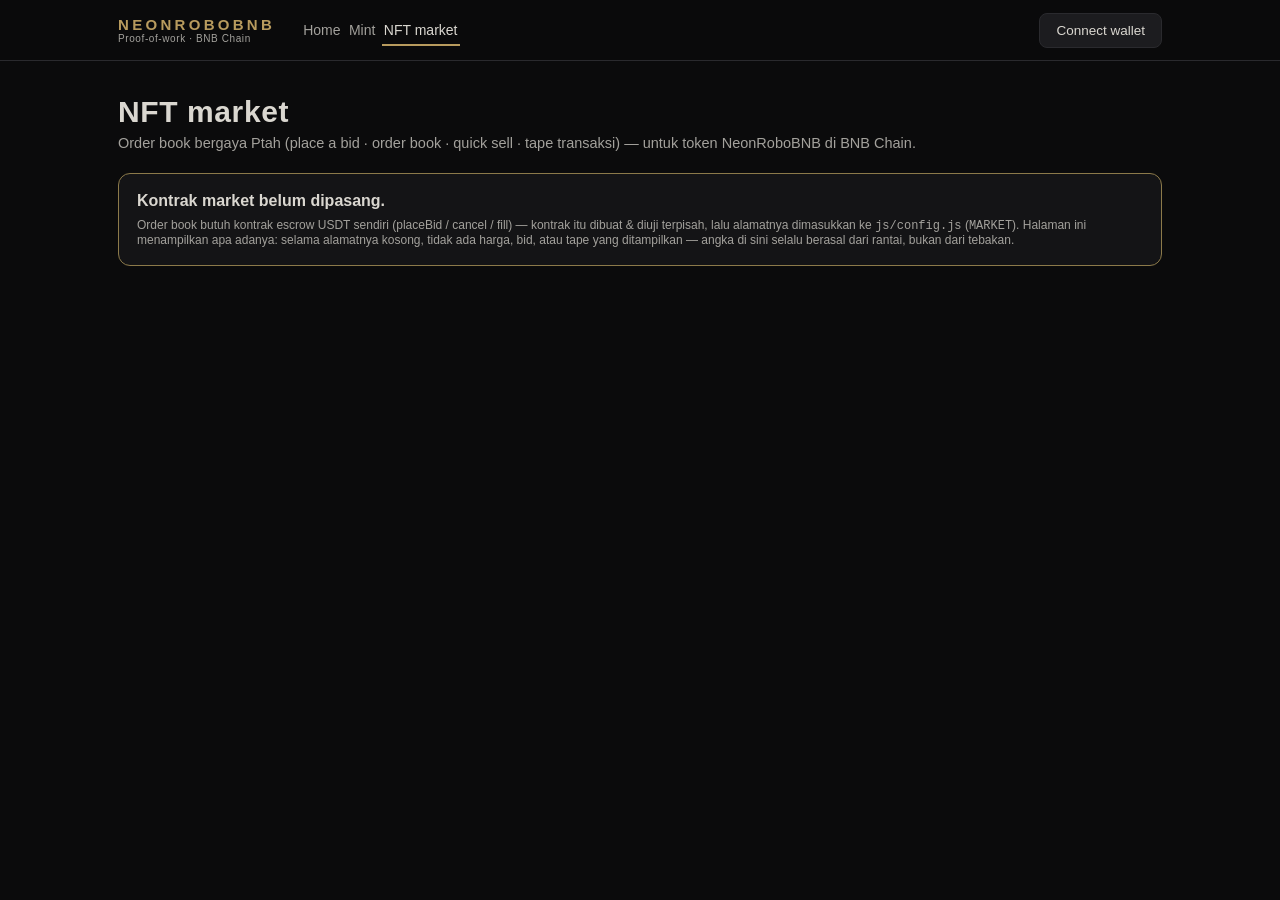
==== market.html @ 4df56b8e "NeonRoboBNB site mirror (no CNAME: keeps github.io serving while js.org PR is in review)" ====
<!DOCTYPE html>
<html lang="en">
<head>
  <meta charset="utf-8" />
  <meta name="viewport" content="width=device-width, initial-scale=1" />
  <title>NFT market · NeonRoboBNB</title>
  <meta name="description" content="NeonRoboBNB order book — state comes from the market contract on BNB Chain." />
  <link rel="stylesheet" href="css/style.css" />
</head>
<body>
<header class="site">
  <div class="wrap">
    <div class="brand">NEONROBOBNB<small>Proof-of-work · BNB Chain</small></div>
    <nav>
      <a href="index.html">Home</a>
      <a href="mint.html">Mint</a>
      <a href="market.html" class="on">NFT market</a>
    </nav>
    <div class="spacer"></div>
    <button id="connect">Connect wallet</button>
  </div>
</header>

<div class="wrap">
  <h1>NFT market</h1>
  <p class="sub">Order book bergaya Ptah (place a bid · order book · quick sell · tape transaksi) —
     untuk token NeonRoboBNB di BNB Chain.</p>

  <!-- State jujur: kontrak market memang BELUM ada. Tidak ada tabel yang
       diisi angka karangan; begitu CONFIG.MARKET diisi, blok live tampil. -->
  <div id="m-pending" class="panel gold">
    <b>Kontrak market belum dipasang.</b>
    <p class="tiny muted" style="margin:8px 0 0">
      Order book butuh kontrak escrow USDT sendiri (placeBid / cancel / fill) —
      kontrak itu dibuat & diuji terpisah, lalu alamatnya dimasukkan ke
      <span class="mono">js/config.js</span> (<span class="mono">MARKET</span>).
      Halaman ini menampilkan apa adanya: selama alamatnya kosong, tidak ada
      harga, bid, atau tape yang ditampilkan — angka di sini selalu berasal dari
      rantai, bukan dari tebakan.
    </p>
  </div>

  <div id="m-live" style="display:none">
    <div class="row" style="gap:12px; margin-bottom:16px">
      <div class="stat" style="flex:1"><div class="k">Best bid</div><div class="v gold" id="best">—</div></div>
      <div class="stat" style="flex:1"><div class="k">Open bids</div><div class="v" id="nbids">—</div></div>
      <div class="stat" style="flex:1"><div class="k">Fee</div><div class="v" id="fee">—</div></div>
      <div class="stat" style="flex:1"><div class="k">Next bid id</div><div class="v" id="next">—</div></div>
    </div>
    <div class="grid2">
      <div class="panel"><h2 style="margin-top:0">Order book</h2><div id="book"></div></div>
      <div class="panel"><h2 style="margin-top:0">Recent trades</h2><div id="tape"></div></div>
    </div>
  </div>
</div>

<div id="toast"></div>
<script src="js/vendor/ethers.umd.min.js"></script>
<script src="js/config.js"></script>
<script src="js/chain.js"></script>
<script src="js/app.js"></script>
<script>
/* Market reads activate only when CONFIG.MARKET carries a real address.
   The reader functions themselves will live in chain.js alongside the market
   contract's ABI — deliberately absent until then. */
(async () => {
  const UI = TempleUI, $ = UI.$;
  UI.onReady(() => {
    const live = typeof CONFIG.MARKET === "string" && CONFIG.MARKET.length === 42;
    $("m-pending").style.display = live ? "none" : "block";
    $("m-live").style.display = live ? "block" : "none";
    if (!live) return;
    UI.toast("MARKET terisi tapi reader belum dipasang — isi chain.js bersamaan dengan kontraknya.", true, 12000);
  });
})();
</script>
</body>
</html>
---- css/style.css ----
/* NeonRoboBNB — mint & gallery UI, laid out like ptah.trade: near-black
   surfaces, temple gold, coral accent, mono numerals (shared palette from
   the ptahsite build, which was reconstructed from ptah's own CSS chunks). */
:root {
  --bg: #0b0b0c;
  --panel: #141416;
  --panel2: #1c1c1f;
  --gold: #b89b5e;
  --gold-dim: #8c7a4a;
  --coral: #e98a7a;
  --text: #dad7d0;
  --muted: #a3a19c;
  --line: #2a2a2e;
  --ok: #7dc98f;
  --bad: #e98a7a;
  --font: "Avenir Next", -apple-system, BlinkMacSystemFont, "Segoe UI", Roboto, sans-serif;
  --mono: "SFMono-Regular", Consolas, "Liberation Mono", monospace;
}
* { box-sizing: border-box; }
html, body { margin: 0; padding: 0; background: var(--bg); color: var(--text); font-family: var(--font); }
a { color: var(--gold); text-decoration: none; }
a:hover { color: var(--coral); }
.wrap { max-width: 1080px; margin: 0 auto; padding: 0 18px 72px; }

header.site {
  position: sticky; top: 0; z-index: 30;
  background: rgba(11, 11, 12, .92); backdrop-filter: blur(8px);
  border-bottom: 1px solid var(--line);
}
header.site .wrap { display: flex; align-items: center; gap: 26px; height: 60px; padding-bottom: 0; }
.brand { font-weight: 700; letter-spacing: .22em; color: var(--gold); font-size: 15px; }
.brand small { display: block; letter-spacing: .06em; color: var(--muted); font-weight: 400; font-size: 10px; }
nav a { color: var(--muted); font-size: 14px; padding: 6px 2px; border-bottom: 2px solid transparent; }
nav a.on, nav a:hover { color: var(--text); border-color: var(--gold); }
.spacer { flex: 1; }
button, .btn {
  font-family: var(--font); font-size: 13.5px; cursor: pointer;
  background: var(--panel2); color: var(--text);
  border: 1px solid var(--line); border-radius: 8px; padding: 9px 16px;
}
button:hover, .btn:hover { border-color: var(--gold-dim); }
button.primary { background: var(--gold); color: #17120a; border-color: var(--gold); font-weight: 600; }
button.primary:hover { background: var(--coral); border-color: var(--coral); color: #20100c; }
button.coral { background: var(--coral); border-color: var(--coral); color: #20100c; font-weight: 600; }
button:disabled { opacity: .45; cursor: not-allowed; }
.addr { font-family: var(--mono); font-size: 12px; color: var(--muted); }

h1 { font-size: 30px; margin: 34px 0 6px; letter-spacing: .02em; }
h2 { font-size: 17px; margin: 30px 0 12px; color: var(--gold); letter-spacing: .08em; text-transform: uppercase; }
.sub { color: var(--muted); margin: 0 0 22px; font-size: 14.5px; }

.panel { background: var(--panel); border: 1px solid var(--line); border-radius: 12px; padding: 18px; margin-bottom: 18px; }
.panel.gold { border-color: var(--gold-dim); }
.row { display: flex; gap: 14px; flex-wrap: wrap; align-items: center; }
.row.between { justify-content: space-between; }
.grid2 { display: grid; grid-template-columns: 1fr 1fr; gap: 18px; }
@media (max-width: 820px) { .grid2 { grid-template-columns: 1fr; } }

table { width: 100%; border-collapse: collapse; font-size: 14px; }
th { text-align: left; color: var(--muted); font-weight: 500; font-size: 12px; letter-spacing: .06em; text-transform: uppercase; padding: 8px 10px; border-bottom: 1px solid var(--line); }
td { padding: 9px 10px; border-bottom: 1px solid #1e1e22; font-family: var(--mono); font-size: 13px; }
td.txt { font-family: var(--font); }
tr.best td { color: var(--gold); }
tr:hover td { background: #17171a; }

.num { font-family: var(--mono); }
.pill { display: inline-block; padding: 3px 9px; border-radius: 999px; font-size: 11.5px; border: 1px solid var(--line); color: var(--muted); }
.pill.ok { color: var(--ok); border-color: #2c4a33; }
.pill.bad { color: var(--bad); border-color: #4a2c2c; }
.pill.gold { color: var(--gold); border-color: var(--gold-dim); }

.stat { background: var(--panel2); border: 1px solid var(--line); border-radius: 10px; padding: 13px 15px; }
.stat .k { color: var(--muted); font-size: 11.5px; letter-spacing: .05em; text-transform: uppercase; }
.stat .v { font-family: var(--mono); font-size: 19px; margin-top: 5px; color: var(--text); }
.stat .v.gold { color: var(--gold); }

label { display: block; font-size: 12.5px; color: var(--muted); margin: 10px 0 5px; }
input, select {
  width: 100%; background: var(--panel2); color: var(--text);
  border: 1px solid var(--line); border-radius: 8px; padding: 10px 12px;
  font-family: var(--mono); font-size: 14px;
}
input:focus, select:focus { outline: none; border-color: var(--gold-dim); }

#toast {
  position: fixed; left: 50%; bottom: 26px; transform: translateX(-50%);
  background: var(--panel2); border: 1px solid var(--gold-dim); color: var(--text);
  padding: 11px 18px; border-radius: 10px; font-size: 13.5px; z-index: 99;
  max-width: 92vw; box-shadow: 0 8px 30px rgba(0,0,0,.5); display: none;
}
#toast.err { border-color: var(--bad); color: var(--bad); }
.muted { color: var(--muted); }
.mono { font-family: var(--mono); }
.tiny { font-size: 12px; }
.center { text-align: center; }
hr.sep { border: 0; border-top: 1px solid var(--line); margin: 26px 0; }

.hero { padding: 74px 0 34px; text-align: center; }
.hero h1 { font-size: 44px; color: var(--gold); letter-spacing: .1em; margin: 0 0 10px; }
.hero p { color: var(--muted); font-size: 16.5px; max-width: 620px; margin: 0 auto 26px; }
.cta { display: inline-block; margin: 0 8px; padding: 12px 26px; border-radius: 10px; }
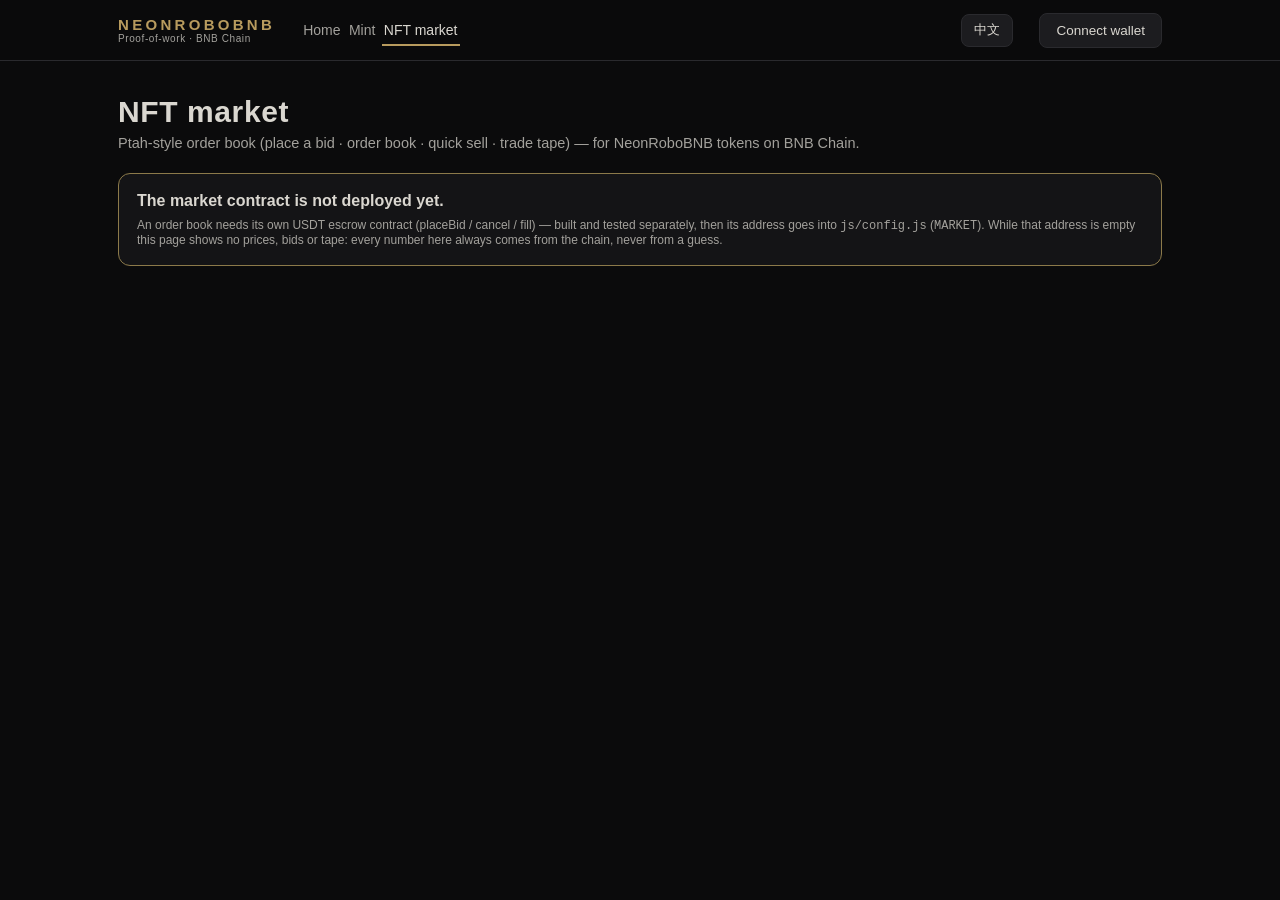
==== commit 849c8004: "i18n: English base + Chinese toggle; drop contract-held stat" ====
--- a/market.html
+++ b/market.html
@@ -6,50 +6,45 @@
   <title>NFT market · NeonRoboBNB</title>
   <meta name="description" content="NeonRoboBNB order book — state comes from the market contract on BNB Chain." />
   <link rel="stylesheet" href="css/style.css" />
+  <style>#lang { font-size: 12.5px; padding: 7px 12px; }</style>
 </head>
-<body>
+<body data-page="market">
 <header class="site">
   <div class="wrap">
-    <div class="brand">NEONROBOBNB<small>Proof-of-work · BNB Chain</small></div>
+    <div class="brand">NEONROBOBNB<small data-i18n="brand.sub">Proof-of-work · BNB Chain</small></div>
     <nav>
-      <a href="index.html">Home</a>
-      <a href="mint.html">Mint</a>
-      <a href="market.html" class="on">NFT market</a>
+      <a href="index.html" data-i18n="nav.home">Home</a>
+      <a href="mint.html" data-i18n="nav.mint">Mint</a>
+      <a href="market.html" class="on" data-i18n="nav.market">NFT market</a>
     </nav>
     <div class="spacer"></div>
-    <button id="connect">Connect wallet</button>
+    <button id="lang">中文</button>
+    <button id="connect" data-i18n="connect">Connect wallet</button>
   </div>
 </header>
 
 <div class="wrap">
-  <h1>NFT market</h1>
-  <p class="sub">Order book bergaya Ptah (place a bid · order book · quick sell · tape transaksi) —
-     untuk token NeonRoboBNB di BNB Chain.</p>
+  <h1 data-i18n="market.h1">NFT market</h1>
+  <p class="sub" data-i18n="market.sub">Ptah-style order book (place a bid · order book · quick sell · trade tape) — for NeonRoboBNB tokens on BNB Chain.</p>
 
-  <!-- State jujur: kontrak market memang BELUM ada. Tidak ada tabel yang
-       diisi angka karangan; begitu CONFIG.MARKET diisi, blok live tampil. -->
+  <!-- Honest state: the market contract does not exist yet. No table is
+       filled with invented numbers; once CONFIG.MARKET is set the live
+       block takes over. -->
   <div id="m-pending" class="panel gold">
-    <b>Kontrak market belum dipasang.</b>
-    <p class="tiny muted" style="margin:8px 0 0">
-      Order book butuh kontrak escrow USDT sendiri (placeBid / cancel / fill) —
-      kontrak itu dibuat & diuji terpisah, lalu alamatnya dimasukkan ke
-      <span class="mono">js/config.js</span> (<span class="mono">MARKET</span>).
-      Halaman ini menampilkan apa adanya: selama alamatnya kosong, tidak ada
-      harga, bid, atau tape yang ditampilkan — angka di sini selalu berasal dari
-      rantai, bukan dari tebakan.
-    </p>
+    <p style="margin:0" data-i18n="market.pending"><b>The market contract is not deployed yet.</b></p>
+    <p class="tiny muted" style="margin:8px 0 0" data-i18n="market.pending2">An order book needs its own USDT escrow contract (placeBid / cancel / fill) — built and tested separately, then its address goes into <span class="mono">js/config.js</span> (<span class="mono">MARKET</span>). While that address is empty this page shows no prices, bids or tape: every number here always comes from the chain, never from a guess.</p>
   </div>
 
   <div id="m-live" style="display:none">
     <div class="row" style="gap:12px; margin-bottom:16px">
-      <div class="stat" style="flex:1"><div class="k">Best bid</div><div class="v gold" id="best">—</div></div>
-      <div class="stat" style="flex:1"><div class="k">Open bids</div><div class="v" id="nbids">—</div></div>
-      <div class="stat" style="flex:1"><div class="k">Fee</div><div class="v" id="fee">—</div></div>
-      <div class="stat" style="flex:1"><div class="k">Next bid id</div><div class="v" id="next">—</div></div>
+      <div class="stat" style="flex:1"><div class="k" data-i18n="market.best">Best bid</div><div class="v gold" id="best">—</div></div>
+      <div class="stat" style="flex:1"><div class="k" data-i18n="market.nbids">Open bids</div><div class="v" id="nbids">—</div></div>
+      <div class="stat" style="flex:1"><div class="k" data-i18n="market.fee">Fee</div><div class="v" id="fee">—</div></div>
+      <div class="stat" style="flex:1"><div class="k" data-i18n="market.next">Next bid id</div><div class="v" id="next">—</div></div>
     </div>
     <div class="grid2">
-      <div class="panel"><h2 style="margin-top:0">Order book</h2><div id="book"></div></div>
-      <div class="panel"><h2 style="margin-top:0">Recent trades</h2><div id="tape"></div></div>
+      <div class="panel"><h2 style="margin-top:0" data-i18n="market.book">Order book</h2><div id="book"></div></div>
+      <div class="panel"><h2 style="margin-top:0" data-i18n="market.tape">Recent trades</h2><div id="tape"></div></div>
     </div>
   </div>
 </div>
@@ -58,6 +53,7 @@
 <script src="js/vendor/ethers.umd.min.js"></script>
 <script src="js/config.js"></script>
 <script src="js/chain.js"></script>
+<script src="js/i18n.js"></script>
 <script src="js/app.js"></script>
 <script>
 /* Market reads activate only when CONFIG.MARKET carries a real address.
@@ -70,7 +66,7 @@
     $("m-pending").style.display = live ? "none" : "block";
     $("m-live").style.display = live ? "block" : "none";
     if (!live) return;
-    UI.toast("MARKET terisi tapi reader belum dipasang — isi chain.js bersamaan dengan kontraknya.", true, 12000);
+    UI.toast(I18N.t("market.readerWarn"), true, 12000);
   });
 })();
 </script>
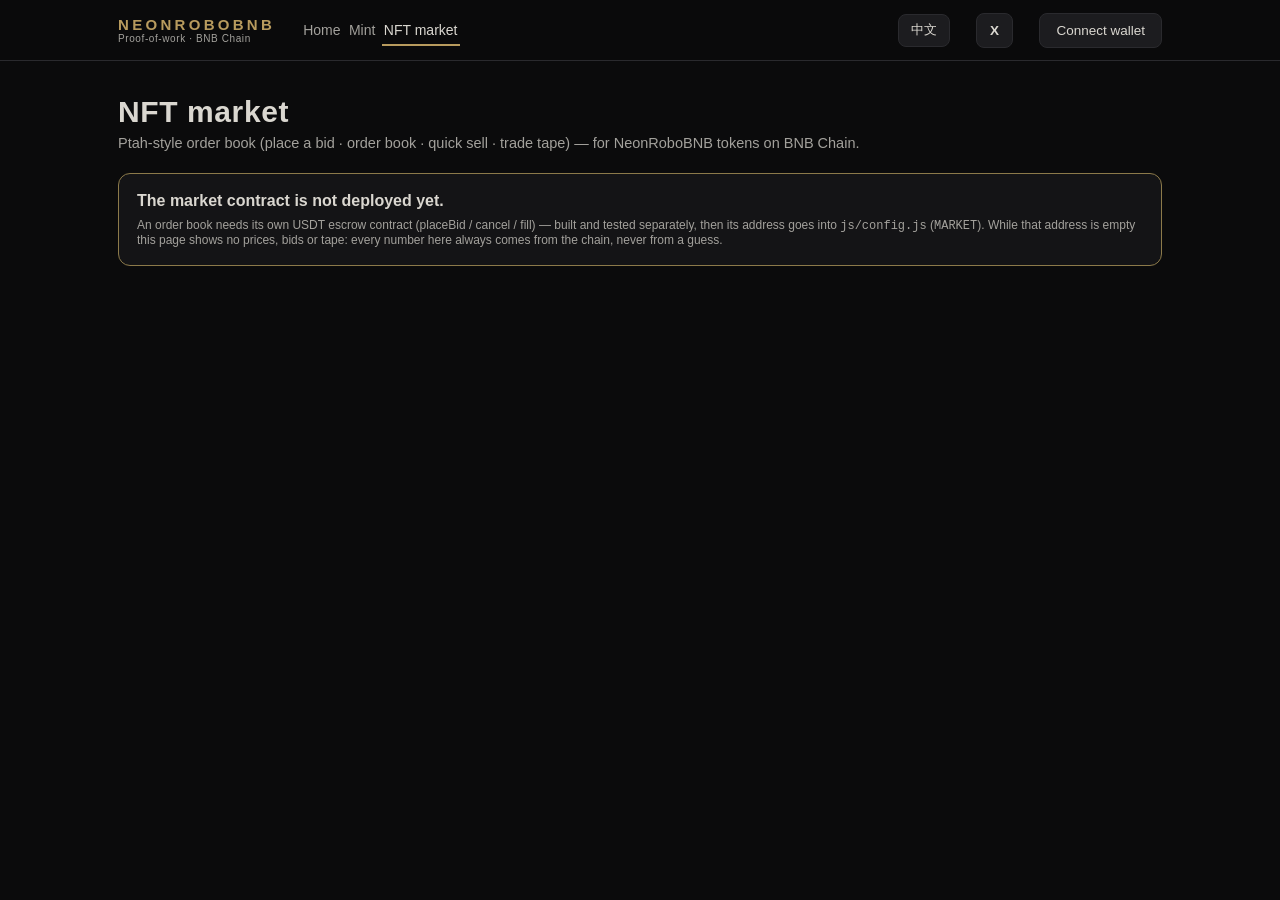
==== commit 9bbacc88: "Header: X link + mobile fixes" ====
--- a/market.html
+++ b/market.html
@@ -19,6 +19,7 @@
     </nav>
     <div class="spacer"></div>
     <button id="lang">中文</button>
+    <a class="btn xlink" href="https://x.com/NeonroboBnb" target="_blank" rel="noopener noreferrer" aria-label="X (Twitter)" title="X (Twitter)">X</a>
     <button id="connect" data-i18n="connect">Connect wallet</button>
   </div>
 </header>
--- a/css/style.css
+++ b/css/style.css
@@ -38,6 +38,9 @@
   background: var(--panel2); color: var(--text);
   border: 1px solid var(--line); border-radius: 8px; padding: 9px 16px;
 }
+a.btn { text-decoration: none; display: inline-flex; align-items: center; justify-content: center; }
+a.btn.xlink { padding: 9px 13px; font-weight: 700; letter-spacing: .04em; }
+a.btn.xlink:hover { border-color: var(--gold); color: var(--gold); }
 button:hover, .btn:hover { border-color: var(--gold-dim); }
 button.primary { background: var(--gold); color: #17120a; border-color: var(--gold); font-weight: 600; }
 button.primary:hover { background: var(--coral); border-color: var(--coral); color: #20100c; }
@@ -55,6 +58,22 @@
 .row.between { justify-content: space-between; }
 .grid2 { display: grid; grid-template-columns: 1fr 1fr; gap: 18px; }
 @media (max-width: 820px) { .grid2 { grid-template-columns: 1fr; } }
+
+/* Phones: the header wraps to two rows instead of overflowing. */
+@media (max-width: 760px) {
+  header.site .wrap { flex-wrap: wrap; height: auto; padding: 9px 0 8px; gap: 8px 10px; }
+  .brand { flex: 1 1 100%; }
+  .brand small { display: inline; margin-left: 8px; letter-spacing: .04em; }
+  nav { order: 2; display: flex; gap: 14px; }
+  nav a { font-size: 13px; }
+  .spacer { order: 3; }
+  #lang { order: 4; }
+  a.xlink { order: 5; }
+  #connect { order: 6; }
+  /* Long contract addresses wrap instead of widening the page. */
+  td, th { word-break: break-all; }
+  td { font-size: 12px; }
+}
 
 table { width: 100%; border-collapse: collapse; font-size: 14px; }
 th { text-align: left; color: var(--muted); font-weight: 500; font-size: 12px; letter-spacing: .06em; text-transform: uppercase; padding: 8px 10px; border-bottom: 1px solid var(--line); }
@@ -99,3 +118,9 @@
 .hero h1 { font-size: 44px; color: var(--gold); letter-spacing: .1em; margin: 0 0 10px; }
 .hero p { color: var(--muted); font-size: 16.5px; max-width: 620px; margin: 0 auto 26px; }
 .cta { display: inline-block; margin: 0 8px; padding: 12px 26px; border-radius: 10px; }
+
+/* Phone hero title: keep the wordmark inside the viewport (rule must come
+   after the base .hero h1 declaration to win the cascade). */
+@media (max-width: 760px) {
+  .hero h1 { font-size: clamp(26px, 9vw, 40px); letter-spacing: .06em; }
+}
